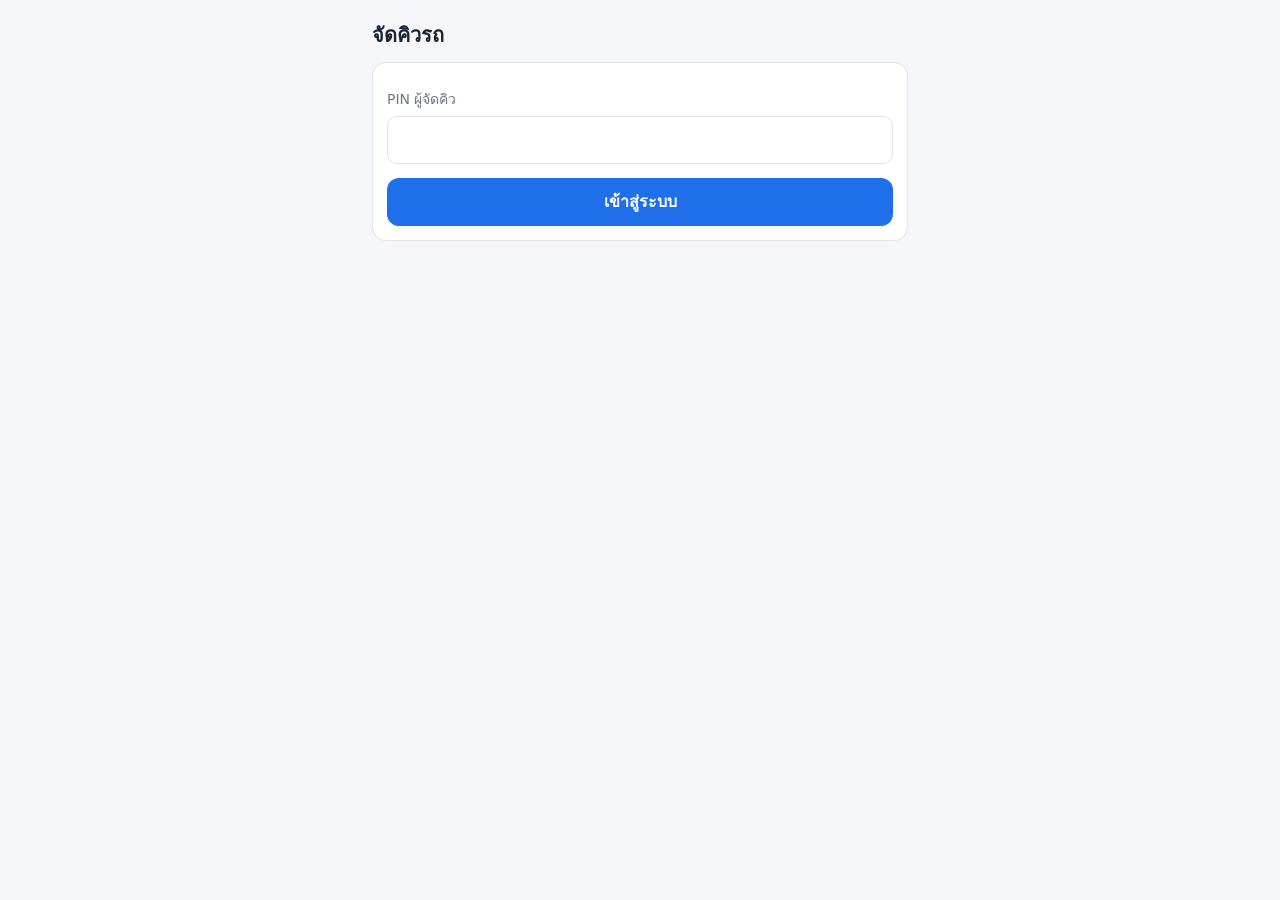
==== admin/index.html @ 2d89fe4d "Add files via upload" ====
<!doctype html>
<html lang="th">
<head>
<meta charset="utf-8">
<meta name="viewport" content="width=device-width, initial-scale=1">
<meta name="robots" content="noindex">
<title>จัดคิวรถ</title>
<link rel="stylesheet" href="../css/app.css">
</head>
<body>
<main>
  <h1>จัดคิวรถ</h1>

  <section id="login" class="card">
    <label for="pin">PIN ผู้จัดคิว</label>
    <input id="pin" type="password" inputmode="numeric" autocomplete="current-password">
    <button id="enter" class="btn block" style="margin-top:14px">เข้าสู่ระบบ</button>
  </section>

  <section id="board" class="hidden">
    <div class="row" style="align-items:center;margin-bottom:8px">
      <span id="updated" class="muted"></span>
      <label style="margin:0;flex:0 0 auto"><input id="showOld" type="checkbox" style="width:auto;min-height:0"> งานเก่า</label>
      <button id="refresh" class="btn ghost" style="flex:0 0 auto">รีเฟรช</button>
    </div>
    <div id="jobs"></div>
  </section>
</main>

<script src="../js/config.js"></script>
<script src="../js/api.js"></script>
<script src="../js/admin.js"></script>
</body>
</html>
---- css/app.css ----
/* ===== tokens: แก้สี/ขนาดที่นี่ที่เดียว ===== */
:root {
  --primary: #1f6feb; --primary-ink: #fff;
  --bg: #f4f6fa; --card: #fff; --ink: #1c2330; --muted: #6b7686; --line: #dfe4ec;
  --ok: #1a9a5b; --warn: #d98a00; --danger: #d33a3a;
  --r: 14px; --gap: 12px; --tap: 48px;
  font-family: "Sarabun", "Noto Sans Thai", system-ui, sans-serif;
}
@media (prefers-color-scheme: dark) {
  :root { --bg: #12161d; --card: #1b212b; --ink: #e8ecf2; --muted: #95a0b0; --line: #2b3441; }
}

/* ===== base ===== */
* { box-sizing: border-box; }
body { margin: 0; background: var(--bg); color: var(--ink); font-size: 16px; line-height: 1.5; }
main { max-width: 560px; margin: 0 auto; padding: var(--gap); padding-bottom: 96px; }
h1 { font-size: 20px; margin: 8px 0 12px; }
h2 { font-size: 16px; margin: 20px 0 8px; color: var(--muted); }
.muted { color: var(--muted); font-size: 14px; }
.hidden { display: none !important; }

/* ===== components ===== */
.card { background: var(--card); border: 1px solid var(--line); border-radius: var(--r); padding: 14px; margin-bottom: var(--gap); }
label { display: block; font-size: 14px; color: var(--muted); margin: 12px 0 6px; }
input, select, textarea {
  width: 100%; min-height: var(--tap); padding: 10px 12px; font: inherit; color: var(--ink);
  background: var(--card); border: 1px solid var(--line); border-radius: 10px;
}
textarea { min-height: 84px; resize: vertical; }
.row { display: flex; gap: var(--gap); }
.row > * { flex: 1; min-width: 0; }

.chips { display: flex; flex-wrap: wrap; gap: 8px; margin-bottom: 8px; }
.chip {
  min-height: 40px; padding: 8px 14px; border-radius: 999px; font: inherit; cursor: pointer;
  border: 1px solid var(--line); background: var(--card); color: var(--ink);
}
.chip.on { background: var(--primary); border-color: var(--primary); color: var(--primary-ink); }

.btn {
  min-height: var(--tap); padding: 10px 16px; border: 0; border-radius: 12px; font: inherit; font-weight: 600;
  background: var(--primary); color: var(--primary-ink); cursor: pointer;
}
.btn.ghost { background: transparent; color: var(--primary); border: 1px solid var(--line); }
.btn.ok { background: var(--ok); }
.btn:disabled { opacity: .5; }
.btn.block { width: 100%; }
.sticky-bar { position: fixed; left: 0; right: 0; bottom: 0; padding: 12px; background: var(--bg); border-top: 1px solid var(--line); }
.sticky-bar .btn { max-width: 536px; margin: 0 auto; display: block; }

details summary { cursor: pointer; padding: 10px 0; color: var(--primary); font-weight: 600; }

.badge { display: inline-block; padding: 2px 10px; border-radius: 999px; font-size: 13px; background: var(--line); }
.badge.new { background: #fde7c2; color: #7a4b00; }
.badge.ack { background: #d8e8ff; color: #0b3d91; }
.badge.assigned { background: #d6f2e3; color: #0d6a3d; }
.badge.done { background: var(--line); color: var(--muted); }

.job h3 { margin: 0 0 4px; font-size: 17px; }
.job .meta { font-size: 14px; color: var(--muted); }
.job .route { margin: 8px 0; }
.job .actions { display: flex; flex-wrap: wrap; gap: 8px; margin-top: 10px; }
.job .actions > * { flex: 1 1 auto; }

.toast { position: fixed; left: 50%; bottom: 84px; transform: translateX(-50%); padding: 10px 18px;
  background: #222; color: #fff; border-radius: 999px; font-size: 15px; z-index: 9; max-width: 90vw; }
.toast.err { background: var(--danger); }
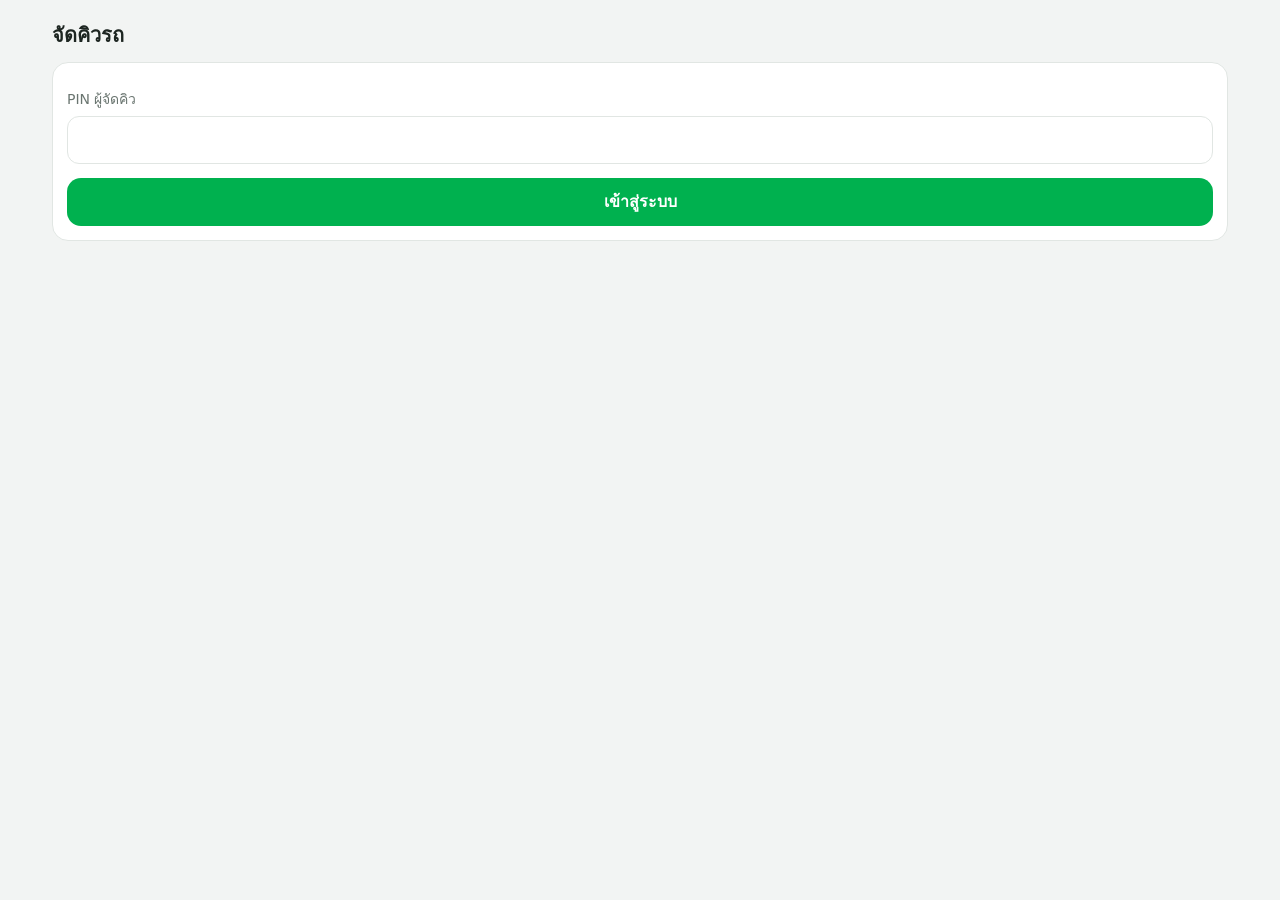
==== commit 3f450ef7: "Add files via upload" ====
--- a/admin/index.html
+++ b/admin/index.html
@@ -7,7 +7,7 @@
 <title>จัดคิวรถ</title>
 <link rel="stylesheet" href="../css/app.css">
 </head>
-<body>
+<body class="wide">
 <main>
   <h1>จัดคิวรถ</h1>
 
--- a/css/app.css
+++ b/css/app.css
@@ -1,67 +1,173 @@
 /* ===== tokens: แก้สี/ขนาดที่นี่ที่เดียว ===== */
 :root {
-  --primary: #1f6feb; --primary-ink: #fff;
-  --bg: #f4f6fa; --card: #fff; --ink: #1c2330; --muted: #6b7686; --line: #dfe4ec;
-  --ok: #1a9a5b; --warn: #d98a00; --danger: #d33a3a;
-  --r: 14px; --gap: 12px; --tap: 48px;
+  --primary: #00b14f; --primary-dark: #008f3f; --primary-ink: #fff;
+  --bg: #f2f4f3; --card: #fff; --ink: #1d2521; --muted: #6a7570; --line: #e1e6e3;
+  --ok: #00b14f; --warn: #d98a00; --danger: #e5484d;
+  --r: 16px; --gap: 12px; --tap: 48px; --tabs-h: 58px;
   font-family: "Sarabun", "Noto Sans Thai", system-ui, sans-serif;
 }
 @media (prefers-color-scheme: dark) {
-  :root { --bg: #12161d; --card: #1b212b; --ink: #e8ecf2; --muted: #95a0b0; --line: #2b3441; }
+  :root { --bg: #0f1412; --card: #19201d; --ink: #e9efec; --muted: #94a09a; --line: #28312d; }
 }
 
 /* ===== base ===== */
 * { box-sizing: border-box; }
 body { margin: 0; background: var(--bg); color: var(--ink); font-size: 16px; line-height: 1.5; }
-main { max-width: 560px; margin: 0 auto; padding: var(--gap); padding-bottom: 96px; }
+main { max-width: 560px; margin: 0 auto; padding: var(--gap); padding-bottom: 150px; }
 h1 { font-size: 20px; margin: 8px 0 12px; }
-h2 { font-size: 16px; margin: 20px 0 8px; color: var(--muted); }
+h2 { font-size: 16px; margin: 20px 0 8px; }
 .muted { color: var(--muted); font-size: 14px; }
 .hidden { display: none !important; }
+:focus-visible { outline: 3px solid color-mix(in srgb, var(--primary) 55%, transparent); outline-offset: 2px; }
+
+/* ===== hero (หน้าพนักงาน) ===== */
+.hero { position: relative; background: linear-gradient(160deg, var(--primary), var(--primary-dark)); color: #fff;
+  padding: 20px 16px 58px; padding-top: calc(20px + env(safe-area-inset-top, 0px)); }
+.hero-in { max-width: 560px; margin: 0 auto; }
+.hero .hello { opacity: .9; font-size: 14px; }
+.hero h1 { margin: 2px 0 0; font-size: 24px; color: #fff; }
+.icon-btn { position: relative; width: 44px; height: 44px; border: 0; border-radius: 50%; background: rgba(255,255,255,.18);
+  color: #fff; font-size: 20px; cursor: pointer; }
 
 /* ===== components ===== */
 .card { background: var(--card); border: 1px solid var(--line); border-radius: var(--r); padding: 14px; margin-bottom: var(--gap); }
 label { display: block; font-size: 14px; color: var(--muted); margin: 12px 0 6px; }
 input, select, textarea {
   width: 100%; min-height: var(--tap); padding: 10px 12px; font: inherit; color: var(--ink);
-  background: var(--card); border: 1px solid var(--line); border-radius: 10px;
+  background: var(--card); border: 1px solid var(--line); border-radius: 12px;
 }
 textarea { min-height: 84px; resize: vertical; }
 .row { display: flex; gap: var(--gap); }
 .row > * { flex: 1; min-width: 0; }
 
 .chips { display: flex; flex-wrap: wrap; gap: 8px; margin-bottom: 8px; }
-.chip {
-  min-height: 40px; padding: 8px 14px; border-radius: 999px; font: inherit; cursor: pointer;
-  border: 1px solid var(--line); background: var(--card); color: var(--ink);
-}
+.chip { min-height: 40px; padding: 8px 14px; border-radius: 999px; font: inherit; cursor: pointer;
+  border: 1px solid var(--line); background: var(--card); color: var(--ink); }
 .chip.on { background: var(--primary); border-color: var(--primary); color: var(--primary-ink); }
 
-.btn {
-  min-height: var(--tap); padding: 10px 16px; border: 0; border-radius: 12px; font: inherit; font-weight: 600;
-  background: var(--primary); color: var(--primary-ink); cursor: pointer;
-}
+.btn { min-height: var(--tap); padding: 10px 16px; border: 0; border-radius: 14px; font: inherit; font-weight: 700;
+  background: var(--primary); color: var(--primary-ink); cursor: pointer; }
 .btn.ghost { background: transparent; color: var(--primary); border: 1px solid var(--line); }
-.btn.ok { background: var(--ok); }
+.btn.ok { background: var(--primary); }
 .btn:disabled { opacity: .5; }
 .btn.block { width: 100%; }
-.sticky-bar { position: fixed; left: 0; right: 0; bottom: 0; padding: 12px; background: var(--bg); border-top: 1px solid var(--line); }
-.sticky-bar .btn { max-width: 536px; margin: 0 auto; display: block; }
+.btn.big { min-height: 54px; font-size: 18px; border-radius: 16px; }
 
-details summary { cursor: pointer; padding: 10px 0; color: var(--primary); font-weight: 600; }
+details summary { cursor: pointer; padding: 10px 0; color: var(--primary); font-weight: 700; }
 
 .badge { display: inline-block; padding: 2px 10px; border-radius: 999px; font-size: 13px; background: var(--line); }
 .badge.new { background: #fde7c2; color: #7a4b00; }
 .badge.ack { background: #d8e8ff; color: #0b3d91; }
-.badge.assigned { background: #d6f2e3; color: #0d6a3d; }
+.badge.assigned { background: #d4f3e0; color: #0d6a3d; }
 .badge.done { background: var(--line); color: var(--muted); }
 
 .job h3 { margin: 0 0 4px; font-size: 17px; }
 .job .meta { font-size: 14px; color: var(--muted); }
-.job .route { margin: 8px 0; }
+.job .route-txt { margin: 8px 0; }
 .job .actions { display: flex; flex-wrap: wrap; gap: 8px; margin-top: 10px; }
 .job .actions > * { flex: 1 1 auto; }
 
-.toast { position: fixed; left: 50%; bottom: 84px; transform: translateX(-50%); padding: 10px 18px;
-  background: #222; color: #fff; border-radius: 999px; font-size: 15px; z-index: 9; max-width: 90vw; }
+.toast { position: fixed; left: 50%; top: 76px; transform: translateX(-50%); padding: 10px 18px;
+  background: #222; color: #fff; border-radius: 999px; font-size: 15px; z-index: 20; max-width: 90vw; }
 .toast.err { background: var(--danger); }
+
+/* ===== ฟอร์มสไตล์ Grab ===== */
+.route { position: relative; padding: 6px 14px; box-shadow: 0 8px 22px rgba(0,0,0,.14); }
+.route-row { display: flex; align-items: center; gap: 12px; }
+.route-row input { border: 0; background: transparent; min-height: 50px; padding: 0; border-radius: 0; font-size: 16px; }
+.route-row input:focus { outline: none; }
+.route-row + .route-row { border-top: 1px solid var(--line); }
+.dot { flex: 0 0 14px; width: 14px; height: 14px; border-radius: 50%; }
+.dot.pick { background: var(--primary); }
+.dot.drop { background: var(--danger); border-radius: 4px; }
+
+.list .item { display: flex; align-items: center; gap: 12px; width: 100%; padding: 12px 4px; border: 0;
+  border-bottom: 1px solid var(--line); background: none; color: var(--ink); font: inherit; text-align: left; cursor: pointer; }
+.list .item .ic { flex: 0 0 36px; height: 36px; border-radius: 50%; background: var(--line); display: grid; place-items: center; }
+.list .item small { display: block; color: var(--muted); }
+
+.svc { display: grid; grid-template-columns: repeat(3, 1fr); gap: 10px; }
+.svc button { padding: 12px 6px; border: 2px solid var(--line); border-radius: var(--r); background: var(--card);
+  color: var(--ink); font: inherit; cursor: pointer; text-align: center; }
+.svc button b { display: block; }
+.svc button span { font-size: 28px; display: block; line-height: 1.3; }
+.svc button.on { border-color: var(--primary); background: color-mix(in srgb, var(--primary) 9%, var(--card)); }
+
+.seg { display: flex; background: var(--line); border-radius: 14px; padding: 3px; margin-bottom: var(--gap); }
+.seg button { flex: 1; min-height: 42px; border: 0; border-radius: 11px; background: transparent; color: var(--muted);
+  font: inherit; font-weight: 600; cursor: pointer; }
+.seg button.on { background: var(--card); color: var(--ink); box-shadow: 0 1px 4px rgba(0,0,0,.12); }
+
+.sticky-bar { position: fixed; left: 0; right: 0; bottom: 0; padding-bottom: calc(10px + env(safe-area-inset-bottom, 0px));
+  padding: 10px 12px; background: var(--bg); border-top: 1px solid var(--line); }
+.sticky-bar .btn { max-width: 536px; margin: 0 auto; display: block; }
+
+/* ===== หน้าติดตามงาน ===== */
+.track-head { text-align: center; padding: 18px 8px 6px; }
+.track-head .big-ic { font-size: 44px; }
+.track-head h1 { margin: 6px 0 2px; }
+.steps { list-style: none; padding: 0; margin: 14px 0 4px; }
+.steps li { position: relative; padding: 0 0 18px 32px; color: var(--muted); }
+.steps li::before { content: ""; position: absolute; left: 0; top: 3px; width: 16px; height: 16px; border-radius: 50%; background: var(--line); }
+.steps li::after { content: ""; position: absolute; left: 7px; top: 20px; bottom: -2px; width: 2px; background: var(--line); }
+.steps li:last-child { padding-bottom: 0; }
+.steps li:last-child::after { display: none; }
+.steps li.done { color: var(--ink); }
+.steps li.done::before { background: var(--primary); }
+.steps li.cur { color: var(--ink); font-weight: 700; }
+.steps li.cur::before { background: var(--primary); box-shadow: 0 0 0 5px color-mix(in srgb, var(--primary) 28%, transparent); }
+.driver { display: flex; align-items: center; gap: 12px; }
+.avatar { width: 52px; height: 52px; border-radius: 50%; background: var(--line); display: grid; place-items: center; font-size: 26px; }
+.pair { display: flex; gap: 10px; align-items: flex-start; margin: 6px 0; }
+.pair .dot { margin-top: 7px; }
+
+/* ===== หัวเว็บ + กระดิ่ง ===== */
+.hero-top { display: flex; align-items: center; justify-content: space-between; gap: 12px; min-height: 44px; }
+.hero-actions { display: flex; gap: 8px; }
+.badge-dot { position: absolute; top: -2px; right: -2px; min-width: 20px; height: 20px; padding: 0 5px; border-radius: 10px;
+  background: var(--danger); color: #fff; font-size: 12px; font-weight: 700; line-height: 20px; text-align: center; }
+.panel { position: fixed; z-index: 30; left: 8px; right: 8px; top: calc(68px + env(safe-area-inset-top, 0px)); max-height: 70vh; overflow: auto;
+  background: var(--card); color: var(--ink); border: 1px solid var(--line); border-radius: var(--r); box-shadow: 0 16px 40px rgba(0,0,0,.28); }
+.panel-head { display: flex; justify-content: space-between; align-items: center; padding: 12px 14px; border-bottom: 1px solid var(--line); position: sticky; top: 0; background: var(--card); }
+.panel .x { width: 36px; height: 36px; border: 0; border-radius: 50%; background: var(--line); color: var(--ink); cursor: pointer; }
+.notif { display: flex; align-items: center; gap: 12px; width: 100%; padding: 12px 14px; border: 0; border-bottom: 1px solid var(--line);
+  background: none; color: var(--ink); font: inherit; text-align: left; cursor: pointer; }
+.notif.new { background: color-mix(in srgb, var(--primary) 8%, var(--card)); }
+.notif .ic { flex: 0 0 40px; height: 40px; border-radius: 50%; background: var(--line); display: grid; place-items: center; font-size: 20px; }
+.notif .nt { flex: 1; min-width: 0; }
+.notif .nt b, .notif .nt small { display: block; overflow: hidden; text-overflow: ellipsis; white-space: nowrap; }
+.notif .nt small { color: var(--muted); }
+.dotnew { flex: 0 0 10px; height: 10px; border-radius: 50%; background: var(--primary); }
+.empty { padding: 22px 14px; text-align: center; color: var(--muted); }
+
+/* ===== เลย์เอาต์: มือถือ 1 คอลัมน์ / คอม 2 คอลัมน์ ===== */
+.layout { max-width: 1120px; margin: -42px auto 0; padding: 0 var(--gap) 120px; }
+#colSide { display: none; }
+body[data-view="Track"] #colMain { display: none; }
+body[data-view="Track"] #colSide { display: block; }
+body[data-view="Track"] #mineBox { display: none; }
+.job.sel { border-color: var(--primary); box-shadow: 0 0 0 2px color-mix(in srgb, var(--primary) 30%, transparent); }
+.maplink { display: inline-block; margin-top: 6px; color: var(--primary); font-weight: 700; text-decoration: none; }
+
+@media (min-width: 900px) {
+  .hero { padding-bottom: 70px; }
+  .hero h1 { font-size: 30px; }
+  .layout { margin-top: -54px; padding-bottom: 48px; display: grid; grid-template-columns: minmax(0, 1.1fr) minmax(0, .9fr); gap: 24px; align-items: start; }
+  body[data-view] #colSide { display: block; position: sticky; top: 12px; }
+  body[data-view="Setup"] #colSide { display: none; }
+  body[data-view="Track"] #colMain { display: block; }
+  body[data-view="Track"] #mineBox { display: block; }
+  #back { display: none; }
+  #again { display: none; }
+  .sticky-bar { position: static; padding: 14px 0 0; background: none; border: 0; }
+  .sticky-bar .btn { max-width: none; }
+  .panel { left: auto; right: max(16px, calc((100vw - 1120px) / 2 + 12px)); width: 400px; max-height: 60vh; top: 76px; }
+  .svc button { padding: 16px 8px; }
+  #colSide .card:first-child { margin-top: 0; }
+}
+
+/* ===== หน้า Admin: คอมแสดงหลายคอลัมน์ ===== */
+body.wide main { max-width: 1200px; }
+body.wide #jobs { display: grid; grid-template-columns: repeat(auto-fill, minmax(min(100%, 360px), 1fr)); gap: 12px; align-items: start; }
+body.wide #jobs .card { margin: 0; }
+body.wide #jobs > p { grid-column: 1 / -1; }
